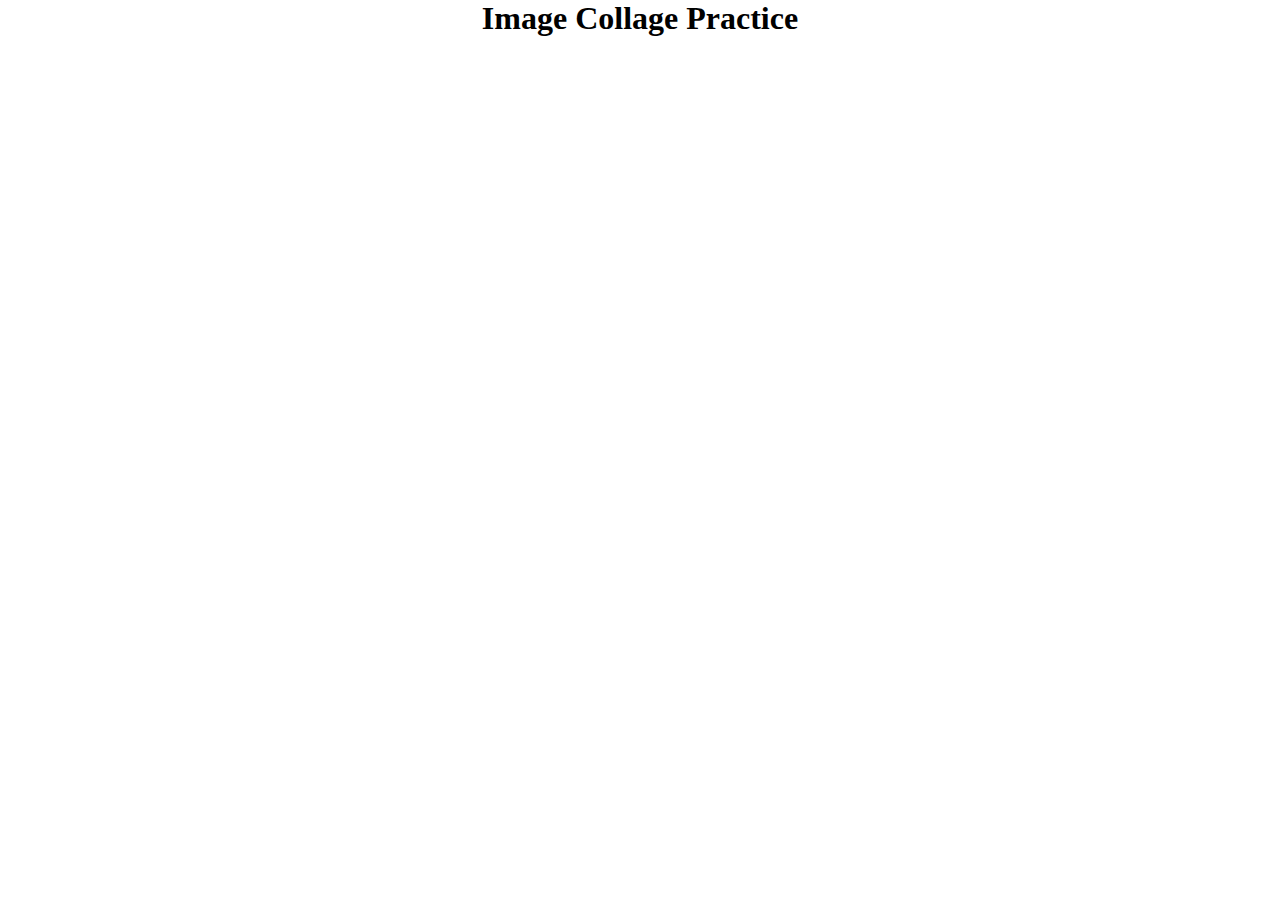
==== index.html @ d73c203d "File created to practice collage image" ====
<!DOCTYPE html>
<html lang="en">
<head>
  <meta charset="UTF-8">
  <meta name="viewport" content="width=device-width, initial-scale=1.0">
  <title>Image Collage</title>
  <link rel="stylesheet" href="style.css">
</head>
<body>
  <h1>Image Collage Practice</h1>
</body>
</html>
---- style.css ----
*{
  margin: 0;
  padding: 0;
  box-sizing: border-box;
}
h1{
  text-align: center;
}
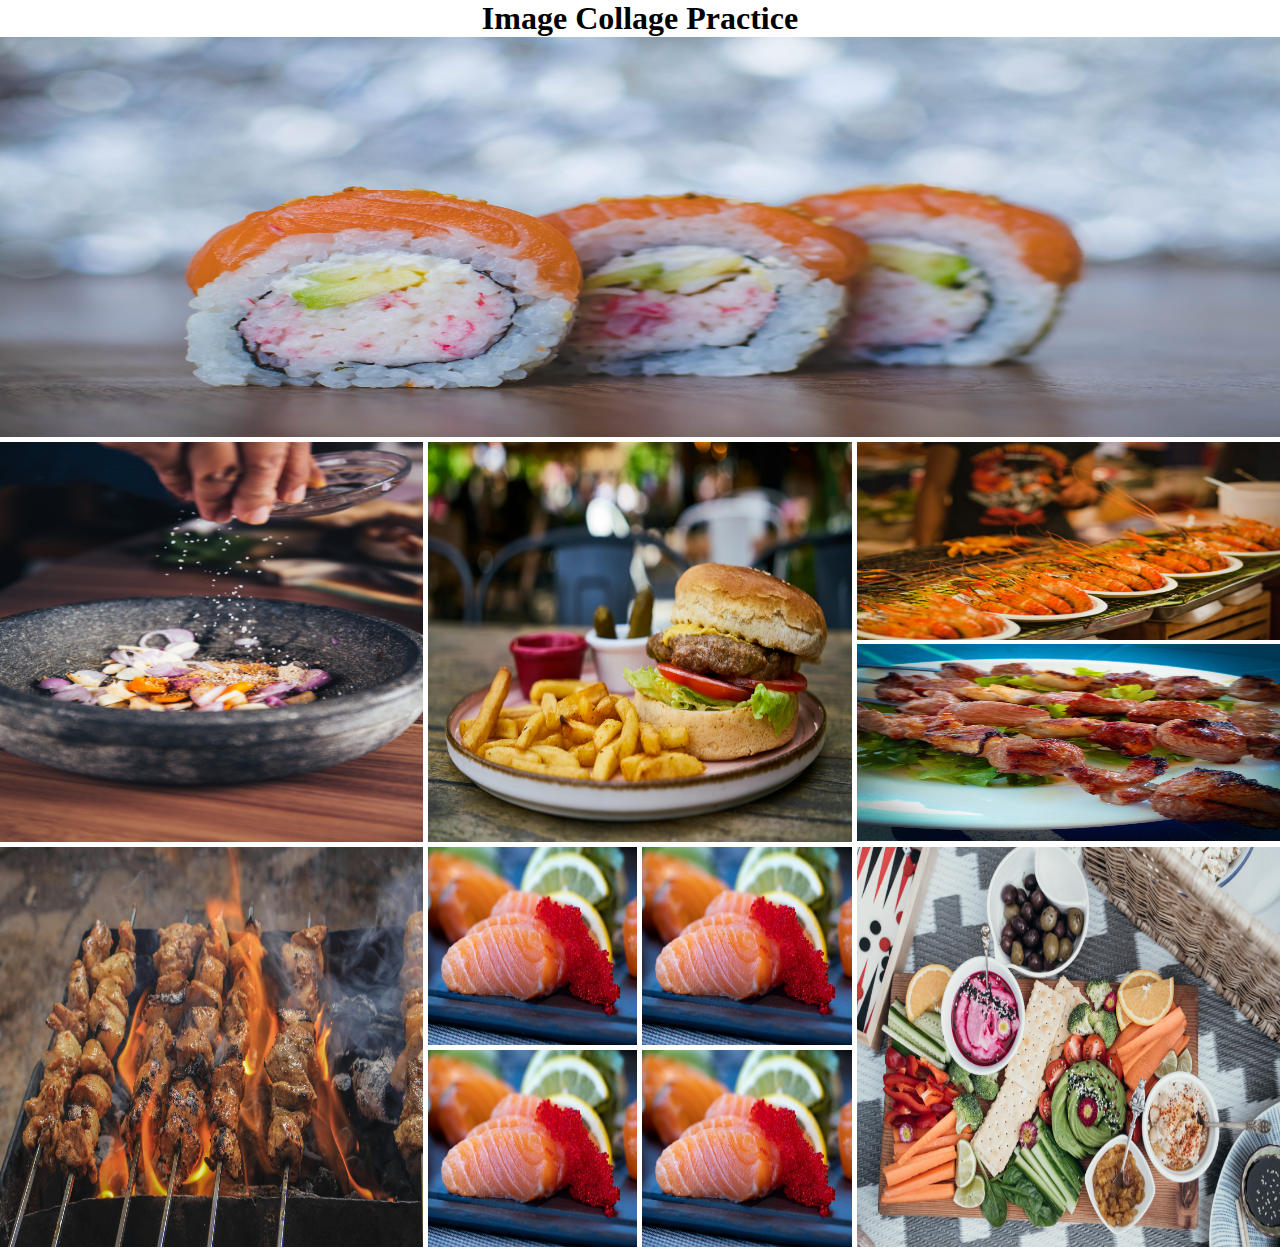
==== commit af082c74: "image collage done" ====
--- a/index.html
+++ b/index.html
@@ -8,5 +8,38 @@
 </head>
 <body>
   <h1>Image Collage Practice</h1>
+    <main>
+      <section>
+        <div class="row">
+          <img src="images/a.jpg" alt="">
+        </div>
+        <div class="row">
+          <div>
+            <img src="images/b.jpg" alt="">
+          </div>
+          <div>
+            <img src="images/c.jpg" alt="">
+          </div>
+          <div class="sub-collage">
+            <img src="images/d.jpg" alt="">
+            <img src="images/e.jpg" alt="">
+          </div>
+        </div>
+        <div class="row">
+          <div>
+            <img src="images/f.jpg" alt="">
+          </div>
+          <div class="gid-pic">
+            <img src="images/g.jpg" alt="">
+            <img src="images/g.jpg" alt="">
+            <img src="images/g.jpg" alt="">
+            <img src="images/g.jpg" alt="">
+          </div>
+          <div>
+            <img src="images/h.jpg" alt="">
+          </div>
+        </div>
+      </section>
+    </main>
 </body>
 </html>--- a/style.css
+++ b/style.css
@@ -3,6 +3,41 @@
   padding: 0;
   box-sizing: border-box;
 }
+img{
+  height: 100%;
+  width: 100%;
+}
 h1{
   text-align: center;
 }
+.row{
+  height: 400px;
+  display: flex;
+  gap: 5px;
+  margin-bottom: 5px;
+  
+}
+.row > div{
+  flex: 1;
+}
+.sub-collage{
+  height: calc((100% - 5px)/2);
+  
+}
+.gid-pic{
+  display: grid;
+  grid-template-columns: repeat(2, 1fr);
+  gap: 5px;
+}
+
+@media screen and (max-width: 576px) {
+  .row{
+    flex-direction: column;
+    height: auto;
+  }
+  .gid-pic{
+    grid-template-columns: repeat(1, 1fr);
+  }
+
+}
+
